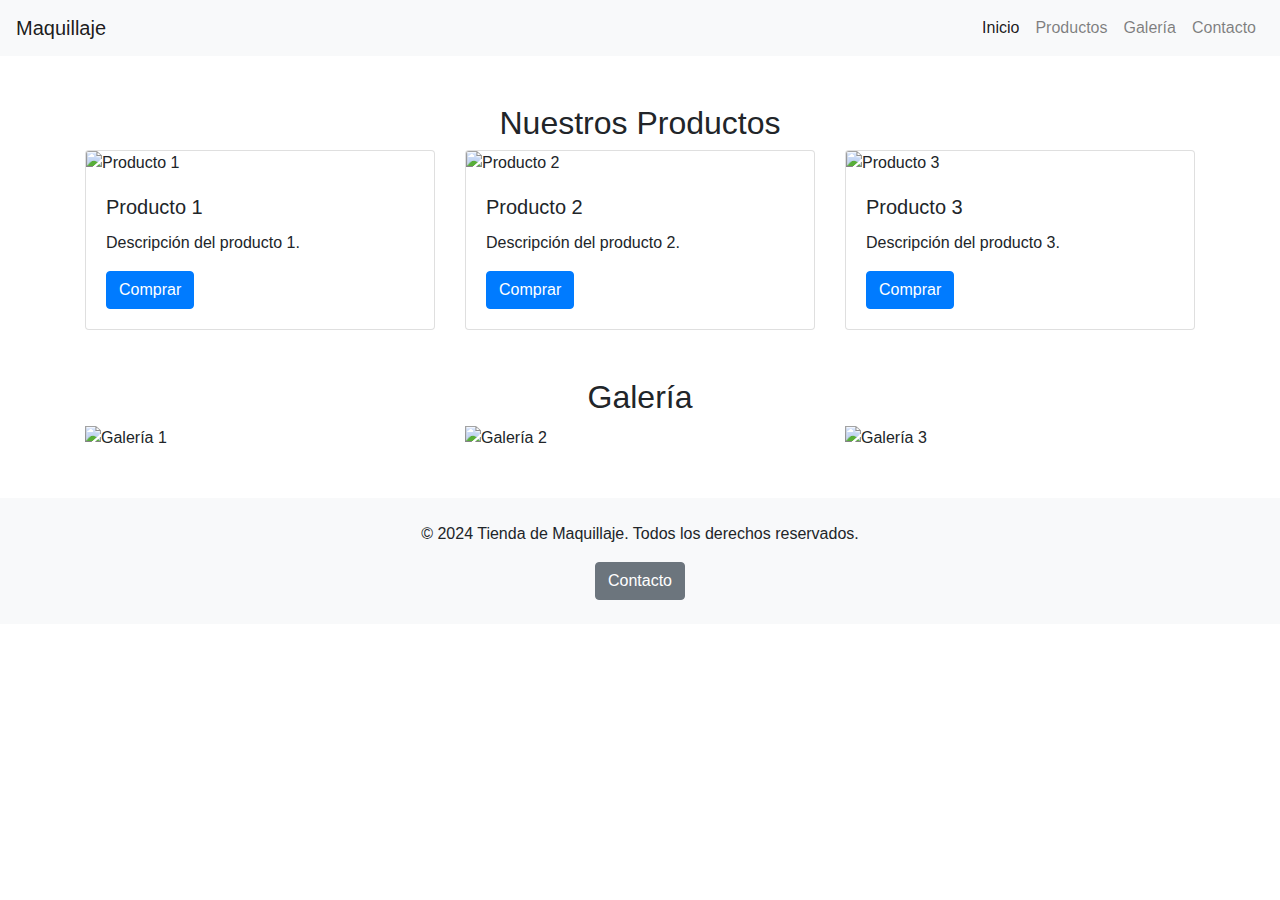
==== tiendamaquillaje.html @ e3b0f567 "creacion del repositorio con los archivos html del proyecto" ====
<!DOCTYPE html>
<html lang="es">
<head>
    <meta charset="UTF-8">
    <meta name="viewport" content="width=device-width, initial-scale=1.0">
    <title>Tienda de Maquillaje</title>
    <link href="https://maxcdn.bootstrapcdn.com/bootstrap/4.5.2/css/bootstrap.min.css" rel="stylesheet">
    <link href="styles.css" rel="stylesheet">
</head>
<body>
    <!-- Barra de Navegación -->
    <nav class="navbar navbar-expand-lg navbar-light bg-light">
        <a class="navbar-brand" href="#">Maquillaje</a>
        <button class="navbar-toggler" type="button" data-toggle="collapse" data-target="#navbarNav" aria-controls="navbarNav" aria-expanded="false" aria-label="Toggle navigation">
            <span class="navbar-toggler-icon"></span>
        </button>
        <div class="collapse navbar-collapse" id="navbarNav">
            <ul class="navbar-nav ml-auto">
                <li class="nav-item active">
                    <a class="nav-link" href="#">Inicio</a>
                </li>
                <li class="nav-item">
                    <a class="nav-link" href="#productos">Productos</a>
                </li>
                <li class="nav-item">
                    <a class="nav-link" href="#galeria">Galería</a>
                </li>
                <li class="nav-item">
                    <a class="nav-link" href="#contacto">Contacto</a>
                </li>
            </ul>
        </div>
    </nav>

    <!-- Sección de Productos -->
    <section id="productos" class="container mt-5">
        <h2 class="text-center">Nuestros Productos</h2>
        <div class="row">
            <!-- Producto 1 -->
            <div class="col-md-4">
                <div class="card">
                    <img src="producto1.jpg" class="card-img-top" alt="Producto 1">
                    <div class="card-body">
                        <h5 class="card-title">Producto 1</h5>
                        <p class="card-text">Descripción del producto 1.</p>
                        <a href="#" class="btn btn-primary">Comprar</a>
                    </div>
                </div>
            </div>
            <!-- Producto 2 -->
            <div class="col-md-4">
                <div class="card">
                    <img src="producto2.jpg" class="card-img-top" alt="Producto 2">
                    <div class="card-body">
                        <h5 class="card-title">Producto 2</h5>
                        <p class="card-text">Descripción del producto 2.</p>
                        <a href="#" class="btn btn-primary">Comprar</a>
                    </div>
                </div>
            </div>
            <!-- Producto 3 -->
            <div class="col-md-4">
                <div class="card">
                    <img src="producto3.jpg" class="card-img-top" alt="Producto 3">
                    <div class="card-body">
                        <h5 class="card-title">Producto 3</h5>
                        <p class="card-text">Descripción del producto 3.</p>
                        <a href="#" class="btn btn-primary">Comprar</a>
                    </div>
                </div>
            </div>
        </div>
    </section>

    <!-- Galería -->
    <section id="galeria" class="container mt-5">
        <h2 class="text-center">Galería</h2>
        <div class="row">
            <div class="col-md-4">
                <img src="galeria1.jpg" class="img-fluid" alt="Galería 1">
            </div>
            <div class="col-md-4">
                <img src="galeria2.jpg" class="img-fluid" alt="Galería 2">
            </div>
            <div class="col-md-4">
                <img src="galeria3.jpg" class="img-fluid" alt="Galería 3">
            </div>
        </div>
    </section>

    <!-- Pie de Página -->
    <footer class="bg-light text-center text-lg-start mt-5">
        <div class="container p-4">
            <p>&copy; 2024 Tienda de Maquillaje. Todos los derechos reservados.</p>
            <a href="#contacto" class="btn btn-secondary">Contacto</a>
        </div>
    </footer>

    <script src="https://code.jquery.com/jquery-3.5.1.slim.min.js"></script>
    <script src="https://cdn.jsdelivr.net/npm/@popperjs/core@2.5.4/dist/umd/popper.min.js"></script>
    <script src="https://maxcdn.bootstrapcdn.com/bootstrap/4.5.2/js/bootstrap.min.js"></script>
</body>
</html>
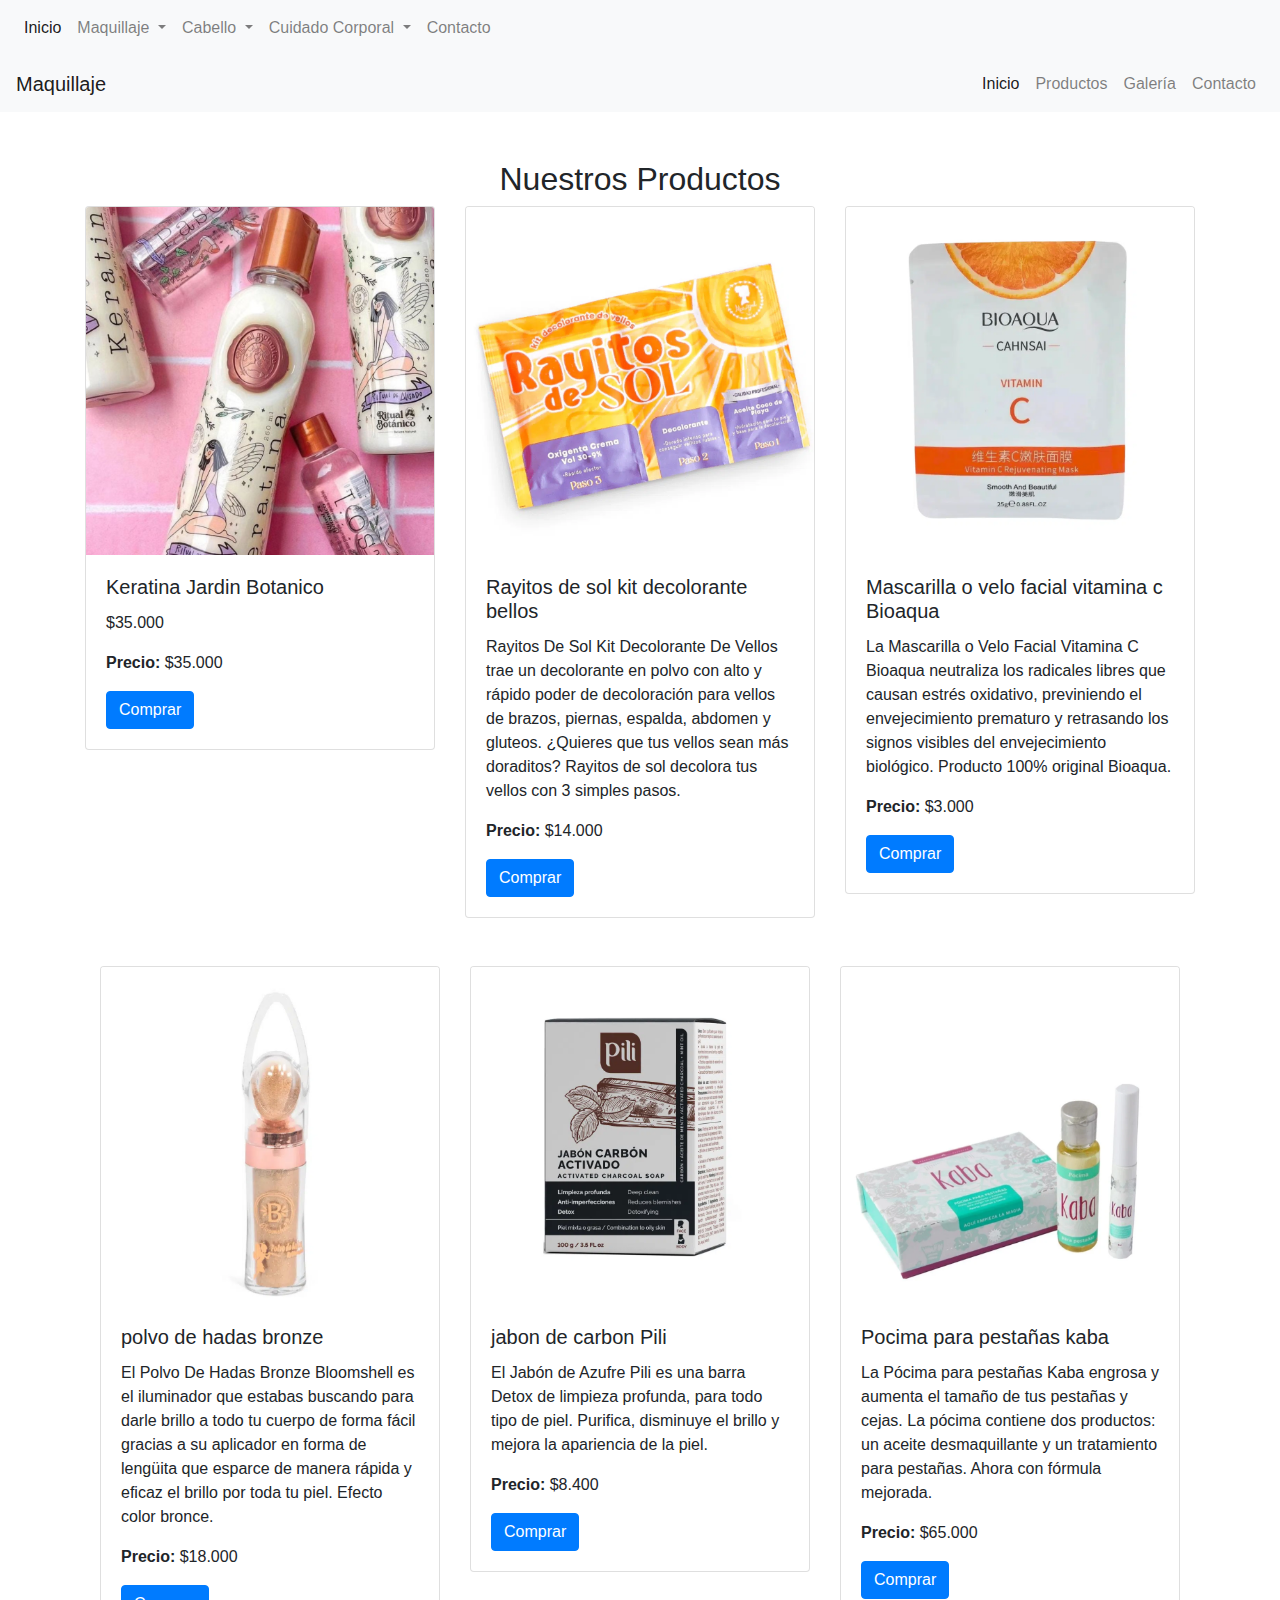
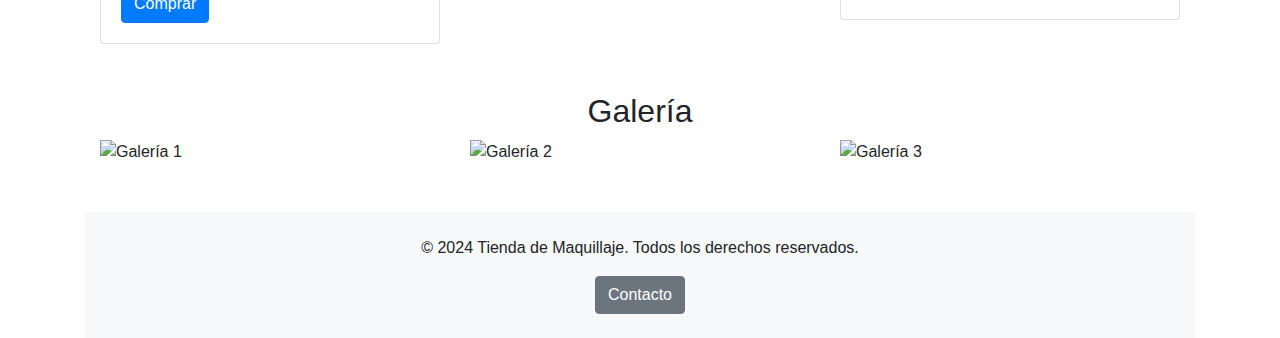
==== commit 2cca70df: "frontend las tarjetas de los productos de la tienda fueron modificadas y ahora muestran los producto" ====
--- a/tiendamaquillaje.html
+++ b/tiendamaquillaje.html
@@ -7,6 +7,48 @@
     <link href="https://maxcdn.bootstrapcdn.com/bootstrap/4.5.2/css/bootstrap.min.css" rel="stylesheet">
     <link href="styles.css" rel="stylesheet">
 </head>
+<nav class="navbar navbar-expand-lg navbar-light bg-light">
+    <button class="navbar-toggler" type="button" data-toggle="collapse" data-target="#navbarNav" aria-controls="navbarNav" aria-expanded="false" aria-label="Toggle navigation">
+        <span class="navbar-toggler-icon"></span>
+    </button>
+    <div class="collapse navbar-collapse" id="navbarNav">
+        <ul class="navbar-nav">
+            <li class="nav-item active">
+                <a class="nav-link" href="#">Inicio</a>
+            </li>
+            <li class="nav-item dropdown">
+                <a class="nav-link dropdown-toggle" href="#" id="navbarDropdown1" role="button" data-toggle="dropdown" aria-haspopup="true" aria-expanded="false">
+                    Maquillaje
+                </a>
+                <div class="dropdown-menu" aria-labelledby="navbarDropdown1">
+                    <a class="dropdown-item" href="#productos">Productos Maquillaje</a>
+                    <a class="dropdown-item" href="#galeria">Galería Maquillaje</a>
+                </div>
+            </li>
+            <li class="nav-item dropdown">
+                <a class="nav-link dropdown-toggle" href="#" id="navbarDropdown2" role="button" data-toggle="dropdown" aria-haspopup="true" aria-expanded="false">
+                    Cabello
+                </a>
+                <div class="dropdown-menu" aria-labelledby="navbarDropdown2">
+                    <a class="dropdown-item" href="#">Productos Cabello</a>
+                    <a class="dropdown-item" href="#">Galería Cabello</a>
+                </div>
+            </li>
+            <li class="nav-item dropdown">
+                <a class="nav-link dropdown-toggle" href="#" id="navbarDropdown3" role="button" data-toggle="dropdown" aria-haspopup="true" aria-expanded="false">
+                    Cuidado Corporal
+                </a>
+                <div class="dropdown-menu" aria-labelledby="navbarDropdown3">
+                    <a class="dropdown-item" href="#">Productos Cuidado Corporal</a>
+                    <a class="dropdown-item" href="#">Galería Cuidado Corporal</a>
+                </div>
+            </li>
+            <li class="nav-item">
+                <a class="nav-link" href="#contacto">Contacto</a>
+            </li>
+        </ul>
+    </div>
+</nav>
 <body>
     <!-- Barra de Navegación -->
     <nav class="navbar navbar-expand-lg navbar-light bg-light">
@@ -39,10 +81,11 @@
             <!-- Producto 1 -->
             <div class="col-md-4">
                 <div class="card">
-                    <img src="producto1.jpg" class="card-img-top" alt="Producto 1">
+                    <img src="img/keratina.jpeg" class="card-img-top" alt="Producto 1">
                     <div class="card-body">
-                        <h5 class="card-title">Producto 1</h5>
-                        <p class="card-text">Descripción del producto 1.</p>
+                        <h5 class="card-title">Keratina Jardin Botanico</h5>
+                        <p class="card-text">$35.000</p>
+                        <p class="card-text"><strong>Precio:</strong> $35.000</p>
                         <a href="#" class="btn btn-primary">Comprar</a>
                     </div>
                 </div>
@@ -50,10 +93,11 @@
             <!-- Producto 2 -->
             <div class="col-md-4">
                 <div class="card">
-                    <img src="producto2.jpg" class="card-img-top" alt="Producto 2">
+                    <img src="img/rayitos.jpg" class="card-img-top" alt="Producto 2">
                     <div class="card-body">
-                        <h5 class="card-title">Producto 2</h5>
-                        <p class="card-text">Descripción del producto 2.</p>
+                        <h5 class="card-title">Rayitos de sol kit decolorante bellos</h5>
+                        <p class="card-text">Rayitos De Sol Kit Decolorante De Vellos trae un decolorante en polvo con alto y rápido poder de decoloración para vellos de brazos, piernas, espalda, abdomen y gluteos. ¿Quieres que tus vellos sean más doraditos? Rayitos de sol decolora tus vellos con 3 simples pasos.</p>
+                        <p class="card-text"><strong>Precio:</strong> $14.000</p>
                         <a href="#" class="btn btn-primary">Comprar</a>
                     </div>
                 </div>
@@ -61,14 +105,57 @@
             <!-- Producto 3 -->
             <div class="col-md-4">
                 <div class="card">
-                    <img src="producto3.jpg" class="card-img-top" alt="Producto 3">
+                    <img src="img/bioaquac.jpg" class="card-img-top" alt="Producto 3">
                     <div class="card-body">
-                        <h5 class="card-title">Producto 3</h5>
-                        <p class="card-text">Descripción del producto 3.</p>
+                        <h5 class="card-title">Mascarilla o velo facial vitamina c Bioaqua</h5>
+                        <p class="card-text">La Mascarilla o Velo Facial Vitamina C Bioaqua neutraliza los radicales libres que causan estrés oxidativo, previniendo el envejecimiento prematuro y retrasando los signos visibles del envejecimiento biológico. Producto 100% original Bioaqua.</p>
+                        <p class="card-text"><strong>Precio:</strong> $3.000</p>
                         <a href="#" class="btn btn-primary">Comprar</a>
                     </div>
                 </div>
             </div>
+        </div>
+         <!-- Sección de Productos -->
+    <section id="productos" class="container mt-5">
+        <div class="row">
+            <!-- Producto 4 -->
+            <div class="col-md-4">
+                <div class="card">
+                    <img src="img/polvodehadas.jpg" class="card-img-top" alt="Producto 1">
+                    <div class="card-body">
+                        <h5 class="card-title">polvo de hadas bronze</h5>
+                        <p class="card-text">El Polvo De Hadas Bronze Bloomshell es el iluminador que estabas buscando para darle brillo a todo tu cuerpo de forma fácil gracias a su aplicador en forma de lengüita que esparce de manera rápida y eficaz el brillo por toda tu piel. Efecto color bronce.</p>
+                        <p class="card-text"><strong>Precio:</strong> $18.000</p>
+                        <a href="#" class="btn btn-primary">Comprar</a>
+                    </div>
+                </div>
+            </div>
+            <!-- Producto 5 -->
+            <div class="col-md-4">
+                <div class="card">
+                    <img src="img/jaboncarbon.jpg" class="card-img-top" alt="Producto 2">
+                    <div class="card-body">
+                        <h5 class="card-title">jabon de carbon Pili</h5>
+                        <p class="card-text">El Jabón de Azufre Pili es una barra Detox de limpieza profunda, para todo tipo de piel. Purifica, disminuye el brillo y mejora la apariencia de la piel.</p>
+                        <p class="card-text"><strong>Precio:</strong> $8.400</p>
+                        <a href="#" class="btn btn-primary">Comprar</a>
+                    </div>
+                </div>
+            </div>
+            <!-- Producto 6 -->
+            <div class="col-md-4">
+                <div class="card">
+                    <img src="img/pocima.jpg" class="card-img-top" alt="Producto 3">
+                    <div class="card-body">
+                        <h5 class="card-title">Pocima para pestañas kaba</h5>
+                        <p class="card-text">La Pócima para pestañas Kaba engrosa y aumenta el tamaño de tus pestañas y cejas. La pócima contiene dos productos: un aceite desmaquillante y un tratamiento para pestañas. Ahora con fórmula mejorada.</p>
+                        <p class="card-text"><strong>Precio:</strong> $65.000</p>
+                        <a href="#" class="btn btn-primary">Comprar</a>
+                    </div>
+                </div>
+            </div>
+        </div>
+</div>
         </div>
     </section>
 
@@ -77,13 +164,13 @@
         <h2 class="text-center">Galería</h2>
         <div class="row">
             <div class="col-md-4">
-                <img src="galeria1.jpg" class="img-fluid" alt="Galería 1">
+                <img src="img/galeria1.jpg" class="img-fluid" alt="Galería 1">
             </div>
             <div class="col-md-4">
-                <img src="galeria2.jpg" class="img-fluid" alt="Galería 2">
+                <img src="img/galeria2.jpg" class="img-fluid" alt="Galería 2">
             </div>
             <div class="col-md-4">
-                <img src="galeria3.jpg" class="img-fluid" alt="Galería 3">
+                <img src="img/galeria3.jpg" class="img-fluid" alt="Galería 3">
             </div>
         </div>
     </section>
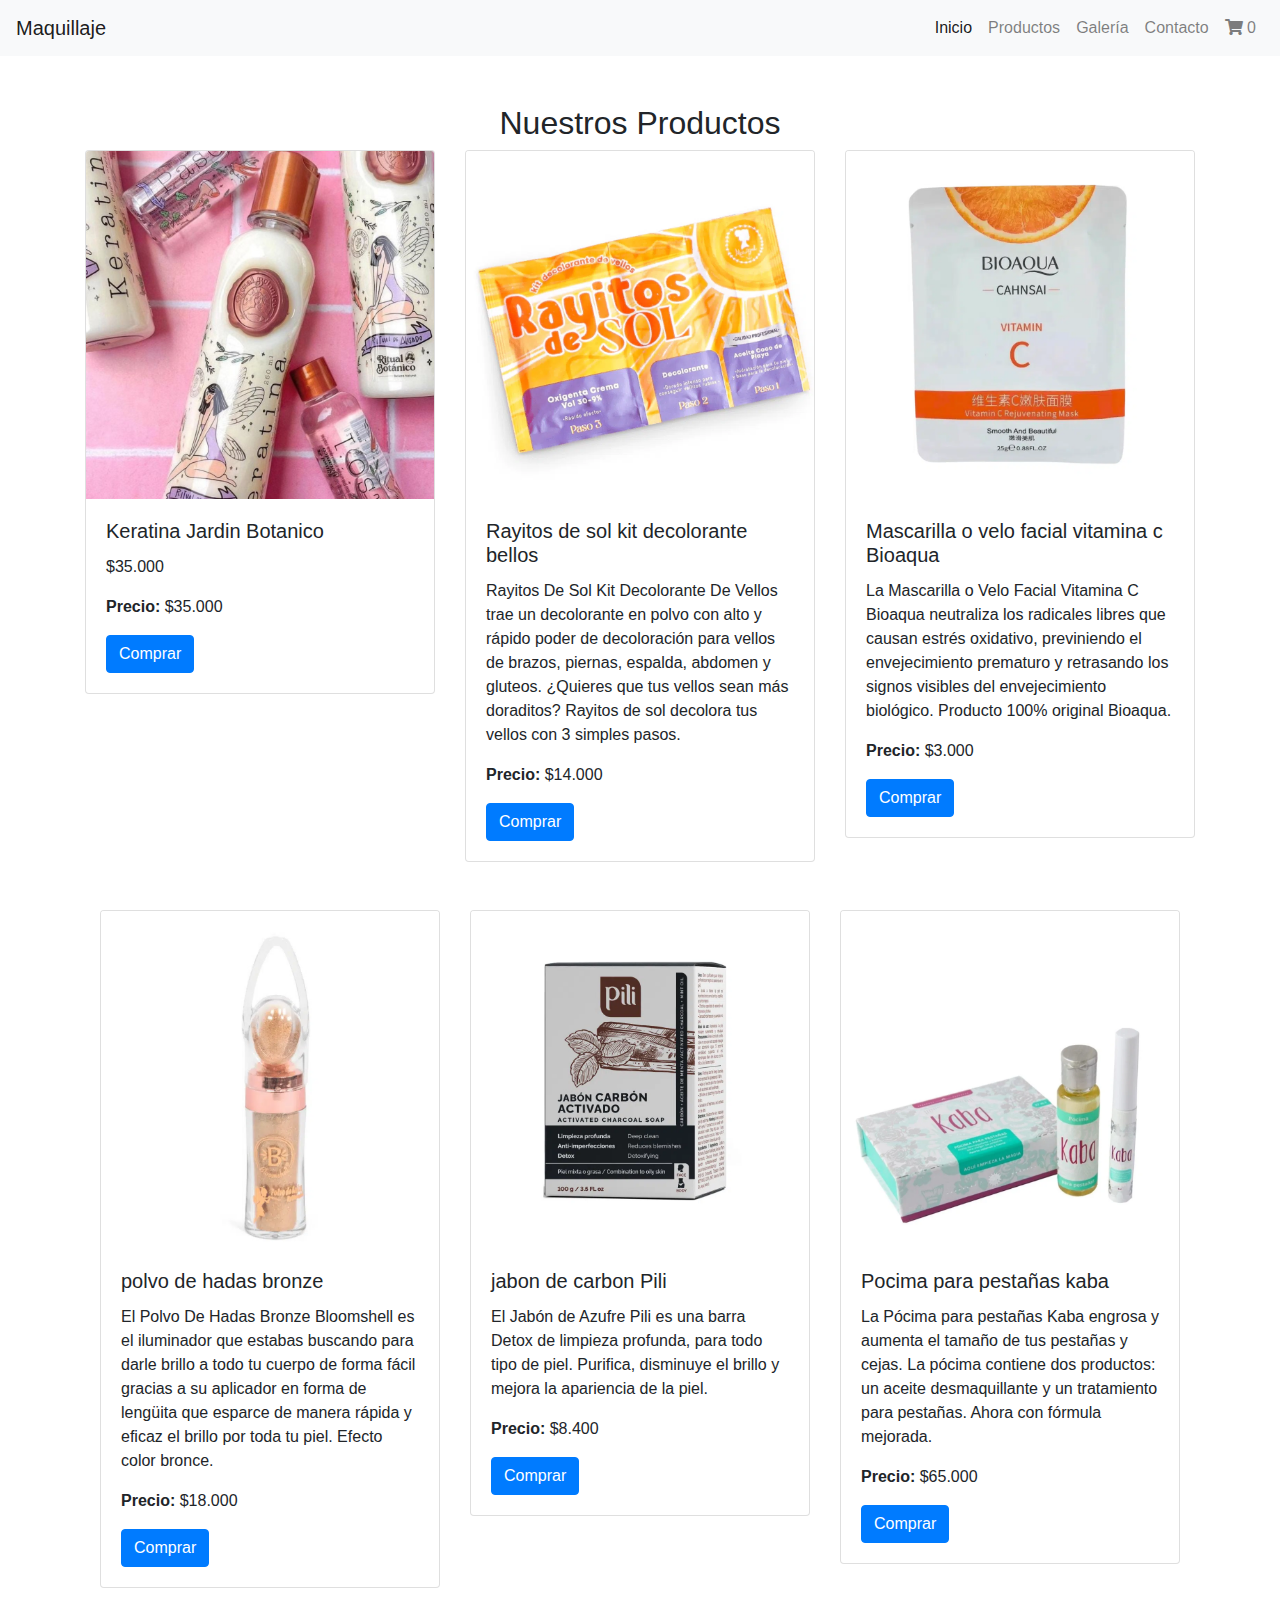
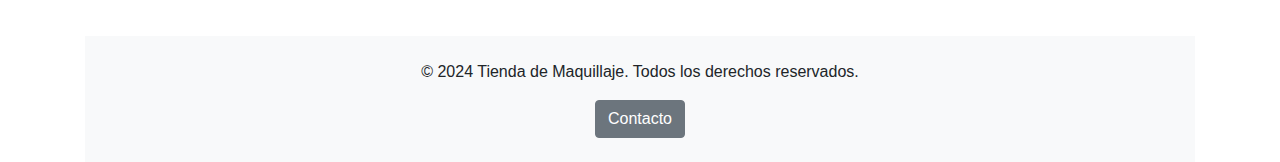
==== commit 804b1e65: "frontend manejo de la logica para agregar productos al carrito" ====
--- a/tiendamaquillaje.html
+++ b/tiendamaquillaje.html
@@ -6,51 +6,9 @@
     <title>Tienda de Maquillaje</title>
     <link href="https://maxcdn.bootstrapcdn.com/bootstrap/4.5.2/css/bootstrap.min.css" rel="stylesheet">
     <link href="styles.css" rel="stylesheet">
+    <link rel="stylesheet" href="https://cdnjs.cloudflare.com/ajax/libs/font-awesome/5.15.3/css/all.min.css">
 </head>
-<nav class="navbar navbar-expand-lg navbar-light bg-light">
-    <button class="navbar-toggler" type="button" data-toggle="collapse" data-target="#navbarNav" aria-controls="navbarNav" aria-expanded="false" aria-label="Toggle navigation">
-        <span class="navbar-toggler-icon"></span>
-    </button>
-    <div class="collapse navbar-collapse" id="navbarNav">
-        <ul class="navbar-nav">
-            <li class="nav-item active">
-                <a class="nav-link" href="#">Inicio</a>
-            </li>
-            <li class="nav-item dropdown">
-                <a class="nav-link dropdown-toggle" href="#" id="navbarDropdown1" role="button" data-toggle="dropdown" aria-haspopup="true" aria-expanded="false">
-                    Maquillaje
-                </a>
-                <div class="dropdown-menu" aria-labelledby="navbarDropdown1">
-                    <a class="dropdown-item" href="#productos">Productos Maquillaje</a>
-                    <a class="dropdown-item" href="#galeria">Galería Maquillaje</a>
-                </div>
-            </li>
-            <li class="nav-item dropdown">
-                <a class="nav-link dropdown-toggle" href="#" id="navbarDropdown2" role="button" data-toggle="dropdown" aria-haspopup="true" aria-expanded="false">
-                    Cabello
-                </a>
-                <div class="dropdown-menu" aria-labelledby="navbarDropdown2">
-                    <a class="dropdown-item" href="#">Productos Cabello</a>
-                    <a class="dropdown-item" href="#">Galería Cabello</a>
-                </div>
-            </li>
-            <li class="nav-item dropdown">
-                <a class="nav-link dropdown-toggle" href="#" id="navbarDropdown3" role="button" data-toggle="dropdown" aria-haspopup="true" aria-expanded="false">
-                    Cuidado Corporal
-                </a>
-                <div class="dropdown-menu" aria-labelledby="navbarDropdown3">
-                    <a class="dropdown-item" href="#">Productos Cuidado Corporal</a>
-                    <a class="dropdown-item" href="#">Galería Cuidado Corporal</a>
-                </div>
-            </li>
-            <li class="nav-item">
-                <a class="nav-link" href="#contacto">Contacto</a>
-            </li>
-        </ul>
-    </div>
-</nav>
 <body>
-    <!-- Barra de Navegación -->
     <nav class="navbar navbar-expand-lg navbar-light bg-light">
         <a class="navbar-brand" href="#">Maquillaje</a>
         <button class="navbar-toggler" type="button" data-toggle="collapse" data-target="#navbarNav" aria-controls="navbarNav" aria-expanded="false" aria-label="Toggle navigation">
@@ -70,112 +28,125 @@
                 <li class="nav-item">
                     <a class="nav-link" href="#contacto">Contacto</a>
                 </li>
+                <li class="nav-item">
+                    <a class="nav-link" href="#" id="cart-icon">
+                        <i class="fa fa-shopping-cart"></i> <span id="cart-count">0</span>
+                    </a>
+                </li>
             </ul>
         </div>
     </nav>
 
-    <!-- Sección de Productos -->
-    <section id="productos" class="container mt-5">
-        <h2 class="text-center">Nuestros Productos</h2>
-        <div class="row">
-            <!-- Producto 1 -->
-            <div class="col-md-4">
-                <div class="card">
-                    <img src="img/keratina.jpeg" class="card-img-top" alt="Producto 1">
-                    <div class="card-body">
-                        <h5 class="card-title">Keratina Jardin Botanico</h5>
-                        <p class="card-text">$35.000</p>
-                        <p class="card-text"><strong>Precio:</strong> $35.000</p>
-                        <a href="#" class="btn btn-primary">Comprar</a>
-                    </div>
-                </div>
-            </div>
-            <!-- Producto 2 -->
-            <div class="col-md-4">
-                <div class="card">
-                    <img src="img/rayitos.jpg" class="card-img-top" alt="Producto 2">
-                    <div class="card-body">
-                        <h5 class="card-title">Rayitos de sol kit decolorante bellos</h5>
-                        <p class="card-text">Rayitos De Sol Kit Decolorante De Vellos trae un decolorante en polvo con alto y rápido poder de decoloración para vellos de brazos, piernas, espalda, abdomen y gluteos. ¿Quieres que tus vellos sean más doraditos? Rayitos de sol decolora tus vellos con 3 simples pasos.</p>
-                        <p class="card-text"><strong>Precio:</strong> $14.000</p>
-                        <a href="#" class="btn btn-primary">Comprar</a>
-                    </div>
-                </div>
-            </div>
-            <!-- Producto 3 -->
-            <div class="col-md-4">
-                <div class="card">
-                    <img src="img/bioaquac.jpg" class="card-img-top" alt="Producto 3">
-                    <div class="card-body">
-                        <h5 class="card-title">Mascarilla o velo facial vitamina c Bioaqua</h5>
-                        <p class="card-text">La Mascarilla o Velo Facial Vitamina C Bioaqua neutraliza los radicales libres que causan estrés oxidativo, previniendo el envejecimiento prematuro y retrasando los signos visibles del envejecimiento biológico. Producto 100% original Bioaqua.</p>
-                        <p class="card-text"><strong>Precio:</strong> $3.000</p>
-                        <a href="#" class="btn btn-primary">Comprar</a>
-                    </div>
+        <!-- Sección de Productos -->
+        <section id="productos" class="container mt-5">
+            <h2 class="text-center">Nuestros Productos</h2>
+            <div class="row">
+                <!-- Producto 1 -->
+                <div class="col-md-4">
+                    <div class="card">
+                        <img src="img/keratina.jpeg" class="card-img-top" alt="Producto 1">
+                        <div class="card-body">
+                            <h5 class="card-title">Keratina Jardin Botanico</h5>
+                            <p class="card-text">$35.000</p>
+                            <p class="card-text"><strong>Precio:</strong> $35.000</p>
+                            <a href="#" class="btn btn-primary add-to-cart" data-id="1" data-name="Keratina Jardin Botanico" data-price="35000">Comprar</a>
+                        </div>
+                    </div>
+                </div>
+                <!-- Producto 2 -->
+                <div class="col-md-4">
+                    <div class="card">
+                        <img src="img/rayitos.jpg" class="card-img-top" alt="Producto 2">
+                        <div class="card-body">
+                            <h5 class="card-title">Rayitos de sol kit decolorante bellos</h5>
+                            <p class="card-text">Rayitos De Sol Kit Decolorante De Vellos trae un decolorante en polvo con alto y rápido poder de decoloración para vellos de brazos, piernas, espalda, abdomen y gluteos. ¿Quieres que tus vellos sean más doraditos? Rayitos de sol decolora tus vellos con 3 simples pasos.</p>
+                            <p class="card-text"><strong>Precio:</strong> $14.000</p>
+                            <a href="#" class="btn btn-primary add-to-cart" data-id="2" data-name="Rayitos de sol kit decolorante bellos" data-price="14000">Comprar</a>
+                        </div>
+                    </div>
+                </div>
+                <!-- Producto 3 -->
+                <div class="col-md-4">
+                    <div class="card">
+                        <img src="img/bioaquac.jpg" class="card-img-top" alt="Producto 3">
+                        <div class="card-body">
+                            <h5 class="card-title">Mascarilla o velo facial vitamina c Bioaqua</h5>
+                            <p class="card-text">La Mascarilla o Velo Facial Vitamina C Bioaqua neutraliza los radicales libres que causan estrés oxidativo, previniendo el envejecimiento prematuro y retrasando los signos visibles del envejecimiento biológico. Producto 100% original Bioaqua.</p>
+                            <p class="card-text"><strong>Precio:</strong> $3.000</p>
+                            <a href="#" class="btn btn-primary add-to-cart" data-id="3" data-name="Mascarilla o velo facial vitamina c Bioaqua" data-price="3000">Comprar</a>
+                        </div>
+                    </div>
+                </div>
+            </div>
+             <!-- Sección de Productos -->
+        <section id="productos" class="container mt-5">
+            <div class="row">
+                <!-- Producto 4 -->
+                <div class="col-md-4">
+                    <div class="card">
+                        <img src="img/polvodehadas.jpg" class="card-img-top" alt="Producto 1">
+                        <div class="card-body">
+                            <h5 class="card-title">polvo de hadas bronze</h5>
+                            <p class="card-text">El Polvo De Hadas Bronze Bloomshell es el iluminador que estabas buscando para darle brillo a todo tu cuerpo de forma fácil gracias a su aplicador en forma de lengüita que esparce de manera rápida y eficaz el brillo por toda tu piel. Efecto color bronce.</p>
+                            <p class="card-text"><strong>Precio:</strong> $18.000</p>
+                            <a href="#" class="btn btn-primary add-to-cart" data-id="3" data-name="polvo de hadas bronze" data-price="18000">Comprar</a>
+                        </div>
+                    </div>
+                </div>
+                <!-- Producto 5 -->
+                <div class="col-md-4">
+                    <div class="card">
+                        <img src="img/jaboncarbon.jpg" class="card-img-top" alt="Producto 2">
+                        <div class="card-body">
+                            <h5 class="card-title">jabon de carbon Pili</h5>
+                            <p class="card-text">El Jabón de Azufre Pili es una barra Detox de limpieza profunda, para todo tipo de piel. Purifica, disminuye el brillo y mejora la apariencia de la piel.</p>
+                            <p class="card-text"><strong>Precio:</strong> $8.400</p>
+                            <a href="#" class="btn btn-primary add-to-cart" data-id="3" data-name="jabon de carbon Pili" data-price="84000">Comprar</a>
+                        </div>
+                    </div>
+                </div>
+                <!-- Producto 6 -->
+                <div class="col-md-4">
+                    <div class="card">
+                        <img src="img/pocima.jpg" class="card-img-top" alt="Producto 3">
+                        <div class="card-body">
+                            <h5 class="card-title">Pocima para pestañas kaba</h5>
+                            <p class="card-text">La Pócima para pestañas Kaba engrosa y aumenta el tamaño de tus pestañas y cejas. La pócima contiene dos productos: un aceite desmaquillante y un tratamiento para pestañas. Ahora con fórmula mejorada.</p>
+                            <p class="card-text"><strong>Precio:</strong> $65.000</p>
+                            <a href="#" class="btn btn-primary add-to-cart" data-id="3" data-name="pocima para pestañas kaba" data-price="65000">Comprar</a>
+                        </div>
+                    </div>
+                </div>
+            </div>
+    </div>
+            </div>
+        </section>
+    
+    <div class="modal fade" id="cart-modal" tabindex="-1" aria-labelledby="cartModalLabel" aria-hidden="true">
+        <div class="modal-dialog">
+            <div class="modal-content">
+                <div class="modal-header">
+                    <h5 class="modal-title" id="cartModalLabel">Carrito de Compras</h5>
+                    <button type="button" class="close" data-dismiss="modal" aria-label="Close">
+                        <span aria-hidden="true">&times;</span>
+                    </button>
+                </div>
+                <div class="modal-body">
+                    <ul id="cart-items" class="list-group">
+                        <!-- Productos del carrito serán añadidos aquí -->
+                    </ul>
+                    <div class="mt-3 text-right">
+                        <strong>Total: $<span id="cart-total">0</span></strong>
+                    </div>
+                </div>
+                <div class="modal-footer">
+                    <button type="button" class="btn btn-secondary" data-dismiss="modal">Cerrar</button>
+                    <button type="button" class="btn btn-primary" id="checkout-button">Pagar</button>
                 </div>
             </div>
         </div>
-         <!-- Sección de Productos -->
-    <section id="productos" class="container mt-5">
-        <div class="row">
-            <!-- Producto 4 -->
-            <div class="col-md-4">
-                <div class="card">
-                    <img src="img/polvodehadas.jpg" class="card-img-top" alt="Producto 1">
-                    <div class="card-body">
-                        <h5 class="card-title">polvo de hadas bronze</h5>
-                        <p class="card-text">El Polvo De Hadas Bronze Bloomshell es el iluminador que estabas buscando para darle brillo a todo tu cuerpo de forma fácil gracias a su aplicador en forma de lengüita que esparce de manera rápida y eficaz el brillo por toda tu piel. Efecto color bronce.</p>
-                        <p class="card-text"><strong>Precio:</strong> $18.000</p>
-                        <a href="#" class="btn btn-primary">Comprar</a>
-                    </div>
-                </div>
-            </div>
-            <!-- Producto 5 -->
-            <div class="col-md-4">
-                <div class="card">
-                    <img src="img/jaboncarbon.jpg" class="card-img-top" alt="Producto 2">
-                    <div class="card-body">
-                        <h5 class="card-title">jabon de carbon Pili</h5>
-                        <p class="card-text">El Jabón de Azufre Pili es una barra Detox de limpieza profunda, para todo tipo de piel. Purifica, disminuye el brillo y mejora la apariencia de la piel.</p>
-                        <p class="card-text"><strong>Precio:</strong> $8.400</p>
-                        <a href="#" class="btn btn-primary">Comprar</a>
-                    </div>
-                </div>
-            </div>
-            <!-- Producto 6 -->
-            <div class="col-md-4">
-                <div class="card">
-                    <img src="img/pocima.jpg" class="card-img-top" alt="Producto 3">
-                    <div class="card-body">
-                        <h5 class="card-title">Pocima para pestañas kaba</h5>
-                        <p class="card-text">La Pócima para pestañas Kaba engrosa y aumenta el tamaño de tus pestañas y cejas. La pócima contiene dos productos: un aceite desmaquillante y un tratamiento para pestañas. Ahora con fórmula mejorada.</p>
-                        <p class="card-text"><strong>Precio:</strong> $65.000</p>
-                        <a href="#" class="btn btn-primary">Comprar</a>
-                    </div>
-                </div>
-            </div>
-        </div>
-</div>
-        </div>
-    </section>
-
-    <!-- Galería -->
-    <section id="galeria" class="container mt-5">
-        <h2 class="text-center">Galería</h2>
-        <div class="row">
-            <div class="col-md-4">
-                <img src="img/galeria1.jpg" class="img-fluid" alt="Galería 1">
-            </div>
-            <div class="col-md-4">
-                <img src="img/galeria2.jpg" class="img-fluid" alt="Galería 2">
-            </div>
-            <div class="col-md-4">
-                <img src="img/galeria3.jpg" class="img-fluid" alt="Galería 3">
-            </div>
-        </div>
-    </section>
-
-    <!-- Pie de Página -->
+    </div>
+
     <footer class="bg-light text-center text-lg-start mt-5">
         <div class="container p-4">
             <p>&copy; 2024 Tienda de Maquillaje. Todos los derechos reservados.</p>
@@ -186,5 +157,79 @@
     <script src="https://code.jquery.com/jquery-3.5.1.slim.min.js"></script>
     <script src="https://cdn.jsdelivr.net/npm/@popperjs/core@2.5.4/dist/umd/popper.min.js"></script>
     <script src="https://maxcdn.bootstrapcdn.com/bootstrap/4.5.2/js/bootstrap.min.js"></script>
+    <script>
+        document.addEventListener('DOMContentLoaded', () => {
+            let cart = [];
+            const cartIcon = document.getElementById('cart-icon');
+            const cartCount = document.getElementById('cart-count');
+            const cartItems = document.getElementById('cart-items');
+            const cartTotal = document.getElementById('cart-total');
+
+            function updateCart() {
+                cartCount.textContent = cart.length;
+                cartItems.innerHTML = '';
+                let total = 0;
+                cart.forEach((item, index) => {
+                    total += item.price * item.quantity;
+                    const listItem = document.createElement('li');
+                    listItem.className = 'list-group-item d-flex justify-content-between align-items-center';
+                    listItem.innerHTML = `
+                        ${item.name} - $${item.price} x 
+                        <input type="number" class="item-quantity" data-index="${index}" value="${item.quantity}" min="1" style="width: 50px;">
+                        <button class="btn btn-danger btn-sm remove-item" data-index="${index}">Eliminar</button>
+                    `;
+                    cartItems.appendChild(listItem);
+                });
+                cartTotal.textContent = total;
+            }
+
+            document.querySelectorAll('.add-to-cart').forEach(button => {
+                button.addEventListener('click', (e) => {
+                    e.preventDefault();
+                    const id = button.getAttribute('data-id');
+                    const name = button.getAttribute('data-name');
+                    const price = parseFloat(button.getAttribute('data-price'));
+                    const existingItemIndex = cart.findIndex(item => item.id === id);
+                    if (existingItemIndex !== -1) {
+                        cart[existingItemIndex].quantity += 1;
+                    } else {
+                        const item = { id, name, price, quantity: 1 };
+                        cart.push(item);
+                    }
+                    updateCart();
+                });
+            });
+
+            cartItems.addEventListener('click', (e) => {
+                if (e.target.classList.contains('remove-item')) {
+                    const index = e.target.getAttribute('data-index');
+                    cart.splice(index, 1);
+                    updateCart();
+                }
+            });
+
+            cartItems.addEventListener('input', (e) => {
+                if (e.target.classList.contains('item-quantity')) {
+                    const index = e.target.getAttribute('data-index');
+                    const quantity = parseInt(e.target.value);
+                    if (quantity > 0) {
+                        cart[index].quantity = quantity;
+                        updateCart();
+                    }
+                }
+            });
+
+            cartIcon.addEventListener('click', () => {
+                $('#cart-modal').modal('show');
+            });
+
+            document.getElementById('checkout-button').addEventListener('click', () => {
+                alert('¡Gracias por su compra!');
+                cart = [];
+                updateCart();
+                $('#cart-modal').modal('hide');
+            });
+        });
+    </script>
 </body>
 </html>
